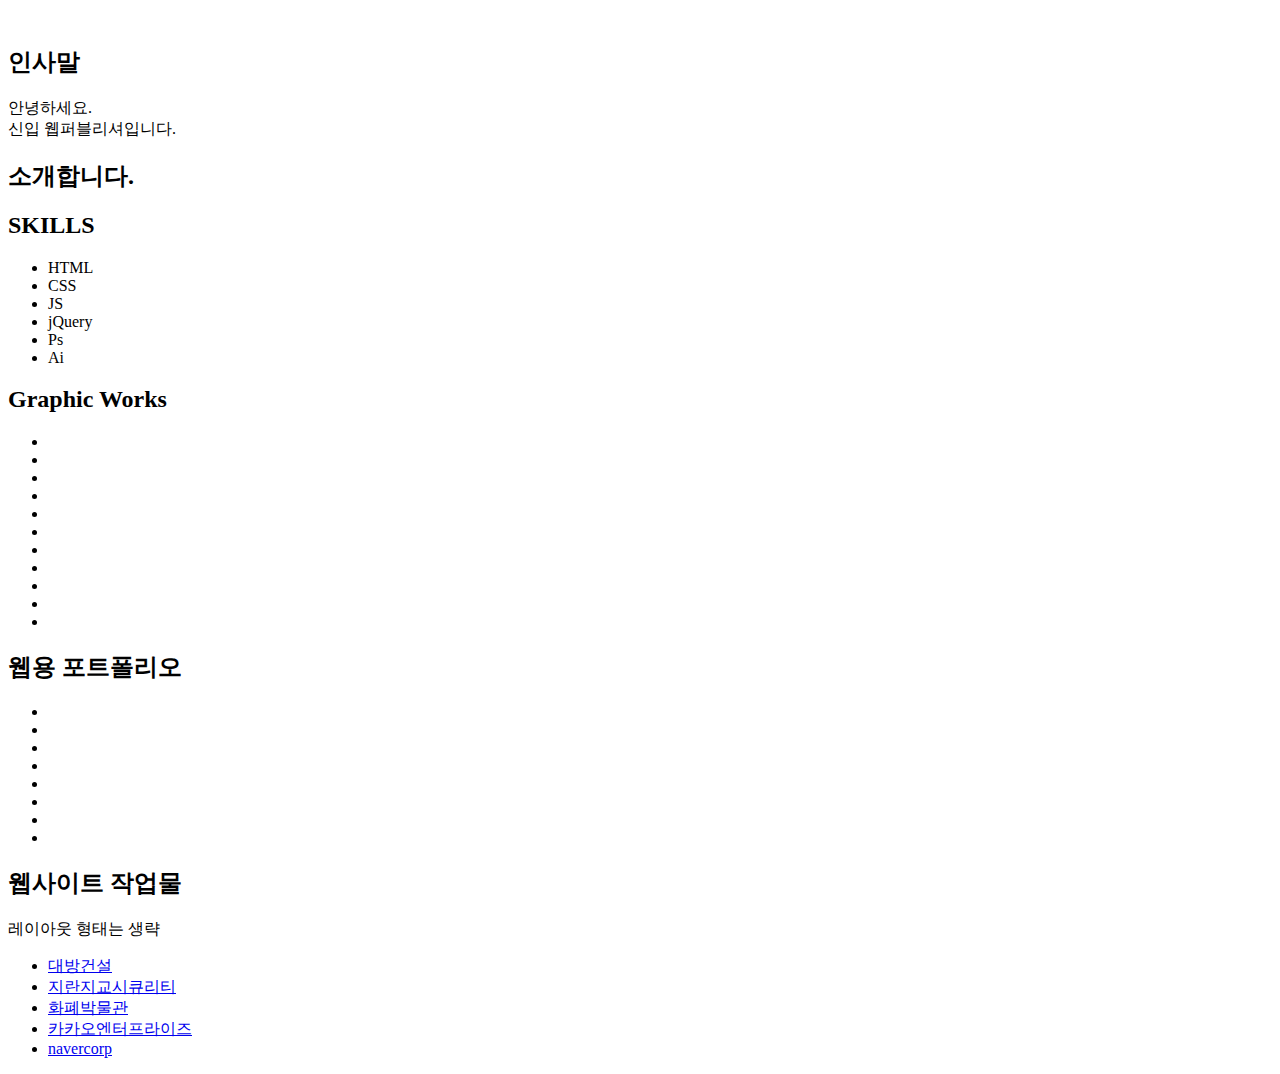
==== index.html @ 1a7c1c7e "Add files via upload" ====
<!DOCTYPE html>
<html lang="en">
<head>
  <meta charset="UTF-8">
  <meta http-equiv="X-UA-Compatible" content="IE=edge">
  <meta name="viewport" content="width=device-width, initial-scale=1.0">
  <title>연습8 - 제이쿼리 플러그인</title>
  <!--Style Sheet-->
  <link rel="stylesheet" href="css/jquery.pagepiling.css" />
  <link rel="stylesheet" href="css/lightbox.css">
  <link rel="stylesheet" href="css/slick.css">
  <link rel="stylesheet" href="css/main.css">

  <!--Java Script-->
  <script src="http://ajax.googleapis.com/ajax/libs/jquery/1.11.1/jquery.min.js"></script>
  <script src="js/jquery.pagepiling.js"></script>
  <script src="js/jquery.easypiechart.js"></script>
  <script src="js/lightbox.js"></script>
  <script src="js/masonry.pkgd.js"></script>
  <script src="js/slick.js"></script>
  <script src="js/main.js"></script>
</head>
<body>
  <div id="wrap">
    <header></header>
    <main>
      <div class="ico_scroll"><img src="img/scroll.png" alt=""></div>
      <section class="section" id="home">
        <h2 class="blind">인사말</h2>
        <p>안녕하세요. <br> 신입 웹퍼블리셔입니다.</p>
      </section>
      <section class="section" id="about">
        <div class="inner">
          <h2>소개합니다.</h2>
          <div class="about_box">
            <div class="profile"><!--사진 / 프로필--></div>
            <div class="resume"><!--교육사항 / 이력사항 / 자격사항--></div>
          </div>
        </div>
      </section>
      <section class="section" id="skills">
        <div class="inner">
          <h2>SKILLS</h2>
          <div class="main_skill">
            <ul>
              <li class="chart1" data-percent="95"><span class="title">HTML</span></li>
              <li class="chart2" data-percent="95"><span class="title">CSS</span></li>
              <li class="chart3" data-percent="75"><span class="title">JS</span></li>
              <li class="chart4" data-percent="85"><span class="title">jQuery</span></li>
              <li class="chart5" data-percent="90"><span class="title">Ps</span></li>
              <li class="chart6" data-percent="40"><span class="title">Ai</span></li>
            </ul>
          </div>
          <!--html, css, javascript, jQuery, 포토샵, 일러, react, php, mysql-->
          <!--한글, msword, 파워포인트, 엑셀, 프리미어, 에펙, -->
        </div>
      </section>
      <section class="section" id="graphic">
        <div class="inner">
          <h2>Graphic Works</h2>
          <ul>
            <li><a href="img/pf_1.jpg" data-lightbox="pf" data-title="명함디자인">
              <img src="img/pf_1.jpg" alt="">
            </a></li>
            <li><a href="img/pf_2.jpg" data-lightbox="pf" data-title="포스터디자인">
              <img src="img/pf_2.jpg" alt="">
            </a></li>
            <li><a href="img/pf_3.jpg" data-lightbox="pf">
              <img src="img/pf_3.jpg" alt="">
            </a></li>
            <li><a href="img/pf_4.jpg" data-lightbox="pf">
              <img src="img/pf_4.jpg" alt="">
            </a></li>
            <li><a href="img/pf_5.jpg" data-lightbox="pf">
              <img src="img/pf_5.jpg" alt="">
            </a></li>
            <li><a href="img/pf_6.jpg" data-lightbox="pf">
              <img src="img/pf_6.jpg" alt="">
            </a></li>
            <li><a href="img/pf_7.jpg" data-lightbox="pf">
              <img src="img/pf_8.jpg" alt="">
            </a></li>
            <li><a href="img/pf_7.png" data-lightbox="pf">
              <img src="img/pf_7.png" alt="">
            </a></li>
            <li><a href="img/pf_8.png" data-lightbox="pf">
              <img src="img/pf_8.png" alt="">
            </a></li>
            <li><a href="img/pf_9.png" data-lightbox="pf">
              <img src="img/pf_9.png" alt="">
            </a></li>
            <li><a href="img/pf_10.jpg" data-lightbox="pf">
              <img src="img/pf_10.jpg" alt="">
            </a></li>
          </ul>
        </div>
      </section>
      <section class="section" id="coding">
        <div class="inner">
          <h2>웹용 포트폴리오</h2>
          <div class="c1">
            <!-- slick 플러그인을 사용할 때는 ul태그를 사용하지 말 것 -->
            <ul>
              <li><img src="img/slide_1.jpg" alt=""></li>
              <li><img src="img/slide_2.jpg" alt=""></li>
              <li><img src="img/slide_3.jpg" alt=""></li>
              <li><img src="img/slide_4.jpg" alt=""></li>
              <li><img src="img/slide_5.jpg" alt=""></li>
              <li><img src="img/slide_6.jpg" alt=""></li>
              <li><img src="img/slide_7.jpg" alt=""></li>
              <li><img src="img/slide_8.jpg" alt=""></li>
            </ul>
          </div>
        </div>
      </section>
      
      <section id="web" class="section">
        <h2>웹사이트 작업물</h2>
        <p>레이아웃 형태는 생략</p>
        <ul>
          <li><a href="web/daebang/" target="_blank">대방건설</a></li>
          <li><a href="web/jiran/" target="_blank">지란지교시큐리티</a></li>
          <li><a href="web/komsco/" target="_blank">화폐박물관</a></li>
          <li><a href="web/kakao/" target="_blank">카카오엔터프라이즈</a></li>
          <li><a href="web/navercorp/" target="_blank">navercorp</a></li>
        </ul>
      </section>

<!--     
      <section class="section" id="graphic2">
        <div class="inner">
          <h2>Graphic Works - 2</h2>
          <ul>
            <li><a href="img/pf_1.jpg" data-lightbox="pf">
              <img src="img/pf_1.jpg" alt="">
            </a></li>
            <li><a href="img/pf_2.jpg" data-lightbox="pf">
              <img src="img/pf_2.jpg" alt="">
            </a></li>
            <li><a href="img/pf_3.jpg" data-lightbox="pf">
              <img src="img/pf_3.jpg" alt="">
            </a></li>
            <li><a href="img/pf_4.jpg" data-lightbox="pf">
              <img src="img/pf_4.jpg" alt="">
            </a></li>
            <li><a href="img/pf_5.jpg" data-lightbox="pf">
              <img src="img/pf_5.jpg" alt="">
            </a></li>
            <li><a href="img/pf_6.jpg" data-lightbox="pf">
              <img src="img/pf_6.jpg" alt="">
            </a></li>
            <li><a href="img/pf_7.jpg" data-lightbox="pf">
              <img src="img/pf_8.jpg" alt="">
            </a></li>
            <li><a href="img/pf_7.png" data-lightbox="pf">
              <img src="img/pf_7.png" alt="">
            </a></li>
            <li><a href="img/pf_8.png" data-lightbox="pf">
              <img src="img/pf_8.png" alt="">
            </a></li>
            <li><a href="img/pf_9.png" data-lightbox="pf">
              <img src="img/pf_9.png" alt="">
            </a></li>
            <li><a href="img/pf_10.jpg" data-lightbox="pf">
              <img src="img/pf_10.jpg" alt="">
            </a></li>
          </ul>
        </div>
      </section> -->
    </main>
  </div>
</body>
</html>
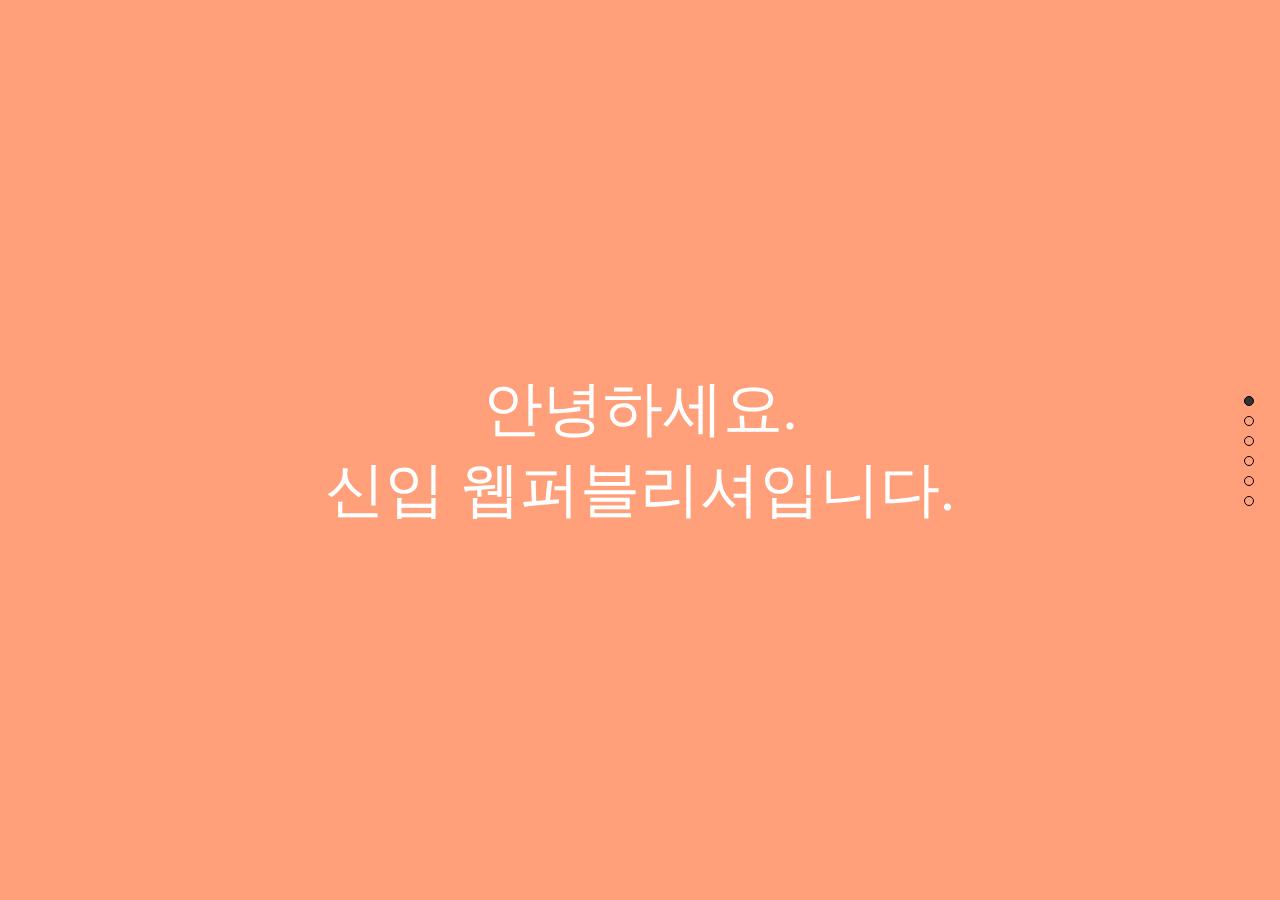
==== commit 17197e10: "Update index.html" ====
--- a/index.html
+++ b/index.html
@@ -12,7 +12,7 @@
   <link rel="stylesheet" href="css/main.css">
 
   <!--Java Script-->
-  <script src="http://ajax.googleapis.com/ajax/libs/jquery/1.11.1/jquery.min.js"></script>
+  <script src="https://ajax.googleapis.com/ajax/libs/jquery/3.6.0/jquery.min.js"></script>
   <script src="js/jquery.pagepiling.js"></script>
   <script src="js/jquery.easypiechart.js"></script>
   <script src="js/lightbox.js"></script>
--- a/css/main.css
+++ b/css/main.css
@@ -0,0 +1,61 @@
+@charset "utf-8";
+
+/*Common*/
+* {margin: 0;padding: 0;}
+ol, ul, li {list-style: none;}
+h2 {text-align: center;margin-bottom: 50px;}
+.inner {padding: 50px 3%;}
+.blind {display: none;width: 1px;height: 1px;overflow: hidden;color: transparent;}
+
+/*scroll icon*/
+@keyframes mouse {
+  50% {bottom: 40px;}
+  100% {bottom: 30px;}
+}
+.ico_scroll {
+  position: fixed;z-index: 999;left: 50%;bottom: 30px;transform: translateX(-50%);width: 60px;
+  animation: mouse 0.8s infinite ease-in-out;
+}
+.ico_scroll img {width: 100%;}
+
+/*Home*/
+#home {background: lightsalmon;}
+#home p {text-align: center;font-size: 60px;color: #FFF;}
+
+/*About*/
+#about {background: lightblue;}
+
+/*Skills*/
+#skills {background: #FFF;}
+#skills ul {display: flex;}
+#skills li {flex-grow: 1;position: relative;text-align: center;}
+#skills span.title {position: absolute;left: 50%;top: 50%;transform: translate(-50%, -50%);font-size: 30px;}
+
+/*Graphic*/
+#graphic {background: lightgreen;}
+#graphic ul {border: 1px solid #000;display: flex;flex-wrap: wrap;justify-content: space-evenly;}
+#graphic li {width: 18%;height: 200px;margin:0.5% 0;overflow: hidden;}
+#graphic li img {width: 100%;}
+
+/*Graphic - 2*/
+#graphic2 {background: lightcoral;}
+#graphic2 ul {border: 1px solid #000;display: flex;flex-wrap: wrap;justify-content: space-evenly;height: 500px;overflow: auto;}
+#graphic2 li {width: 18%;margin:0.5%;overflow: hidden;}
+#graphic2 li img {width: 100%;}
+
+/*Coding*/
+#coding {background: gold;}
+#coding .inner {}
+#coding ul {width: 1200px;margin: auto;}
+#coding li {}
+#coding li img {width: 100%;}
+
+/* slick이 제공하는 스타일 변경 */
+#coding button {}
+#coding slick-arrow {
+  position: absolute; top: 50%; transform: translateY(-50%);
+  width: 28px; height: 52px; overflow: hidden; color: transparent;
+  text-indent: -9999px; background: red;
+}
+#coding slick-prev {background: url(../img/ico_prev_gray_l.png); left: -45px;}
+#coding slick-next {background: url(../img/ico_next_gray_l.png); right: -45px;}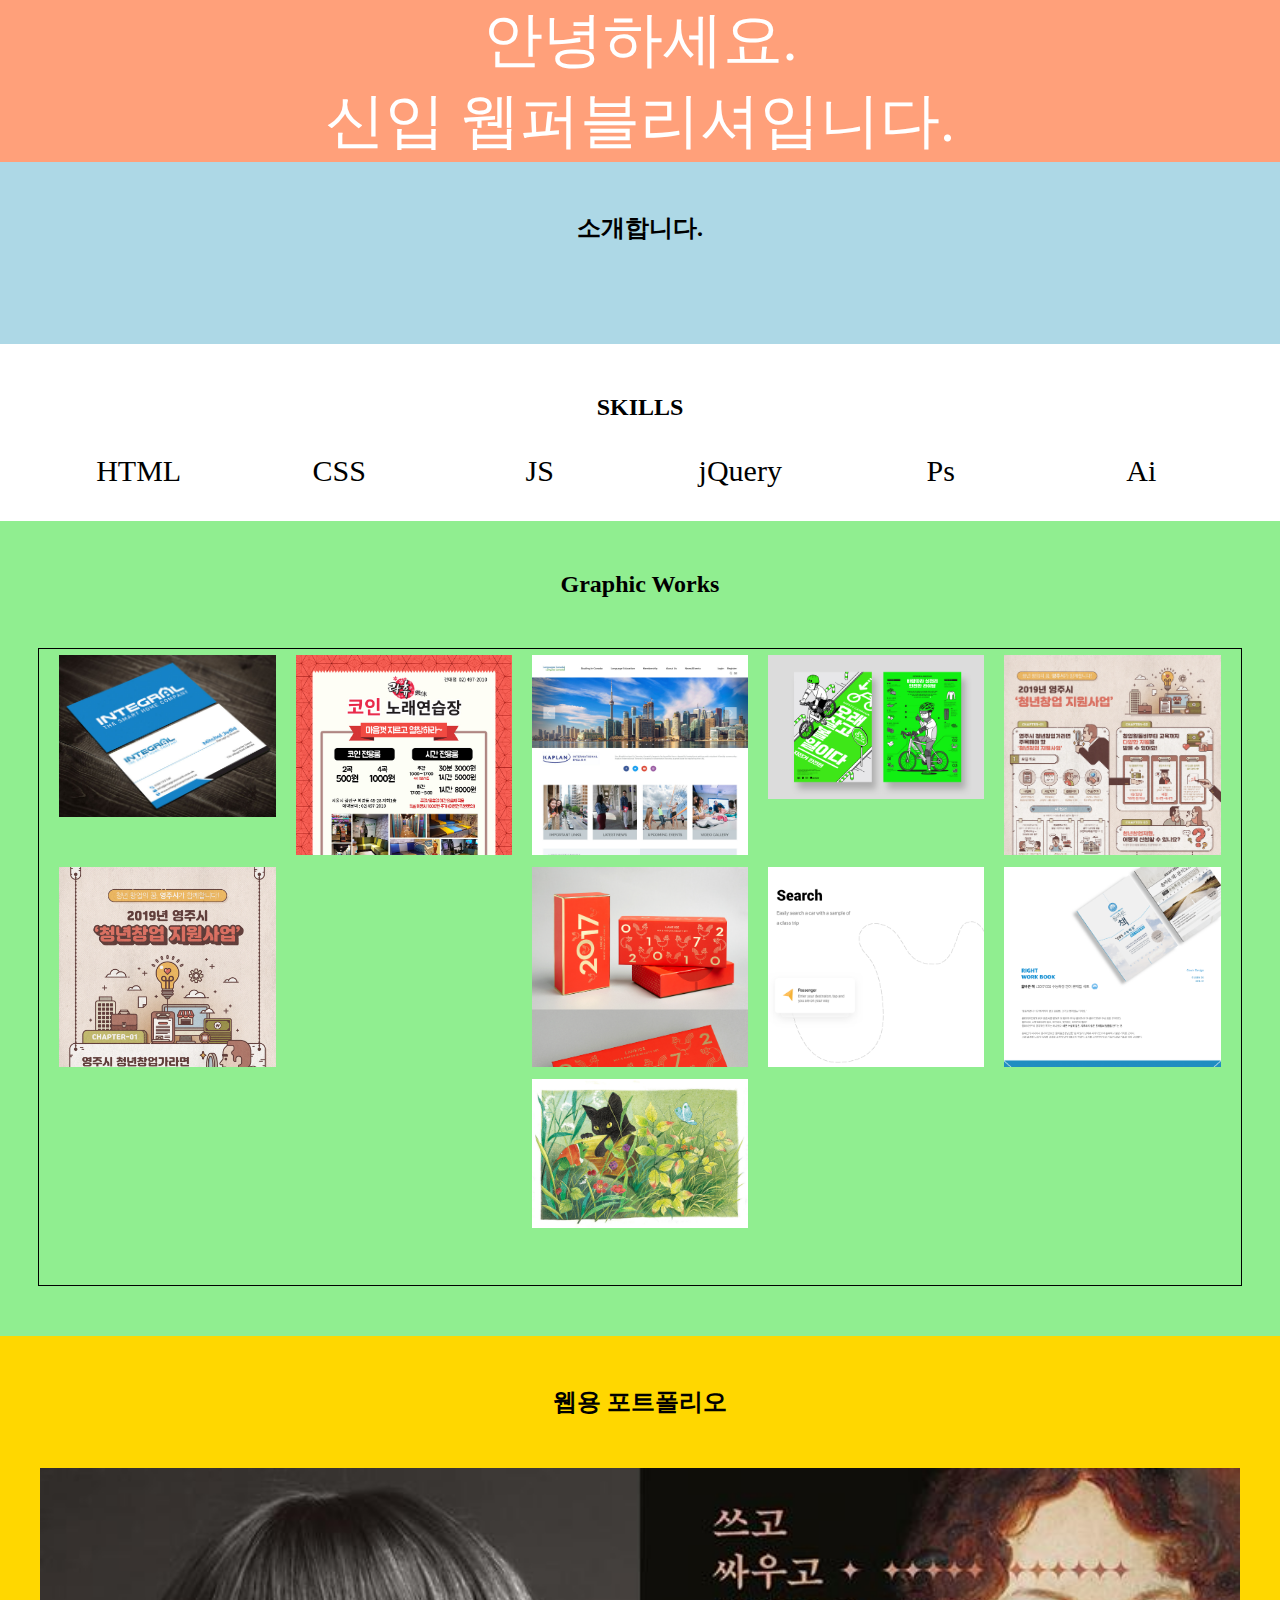
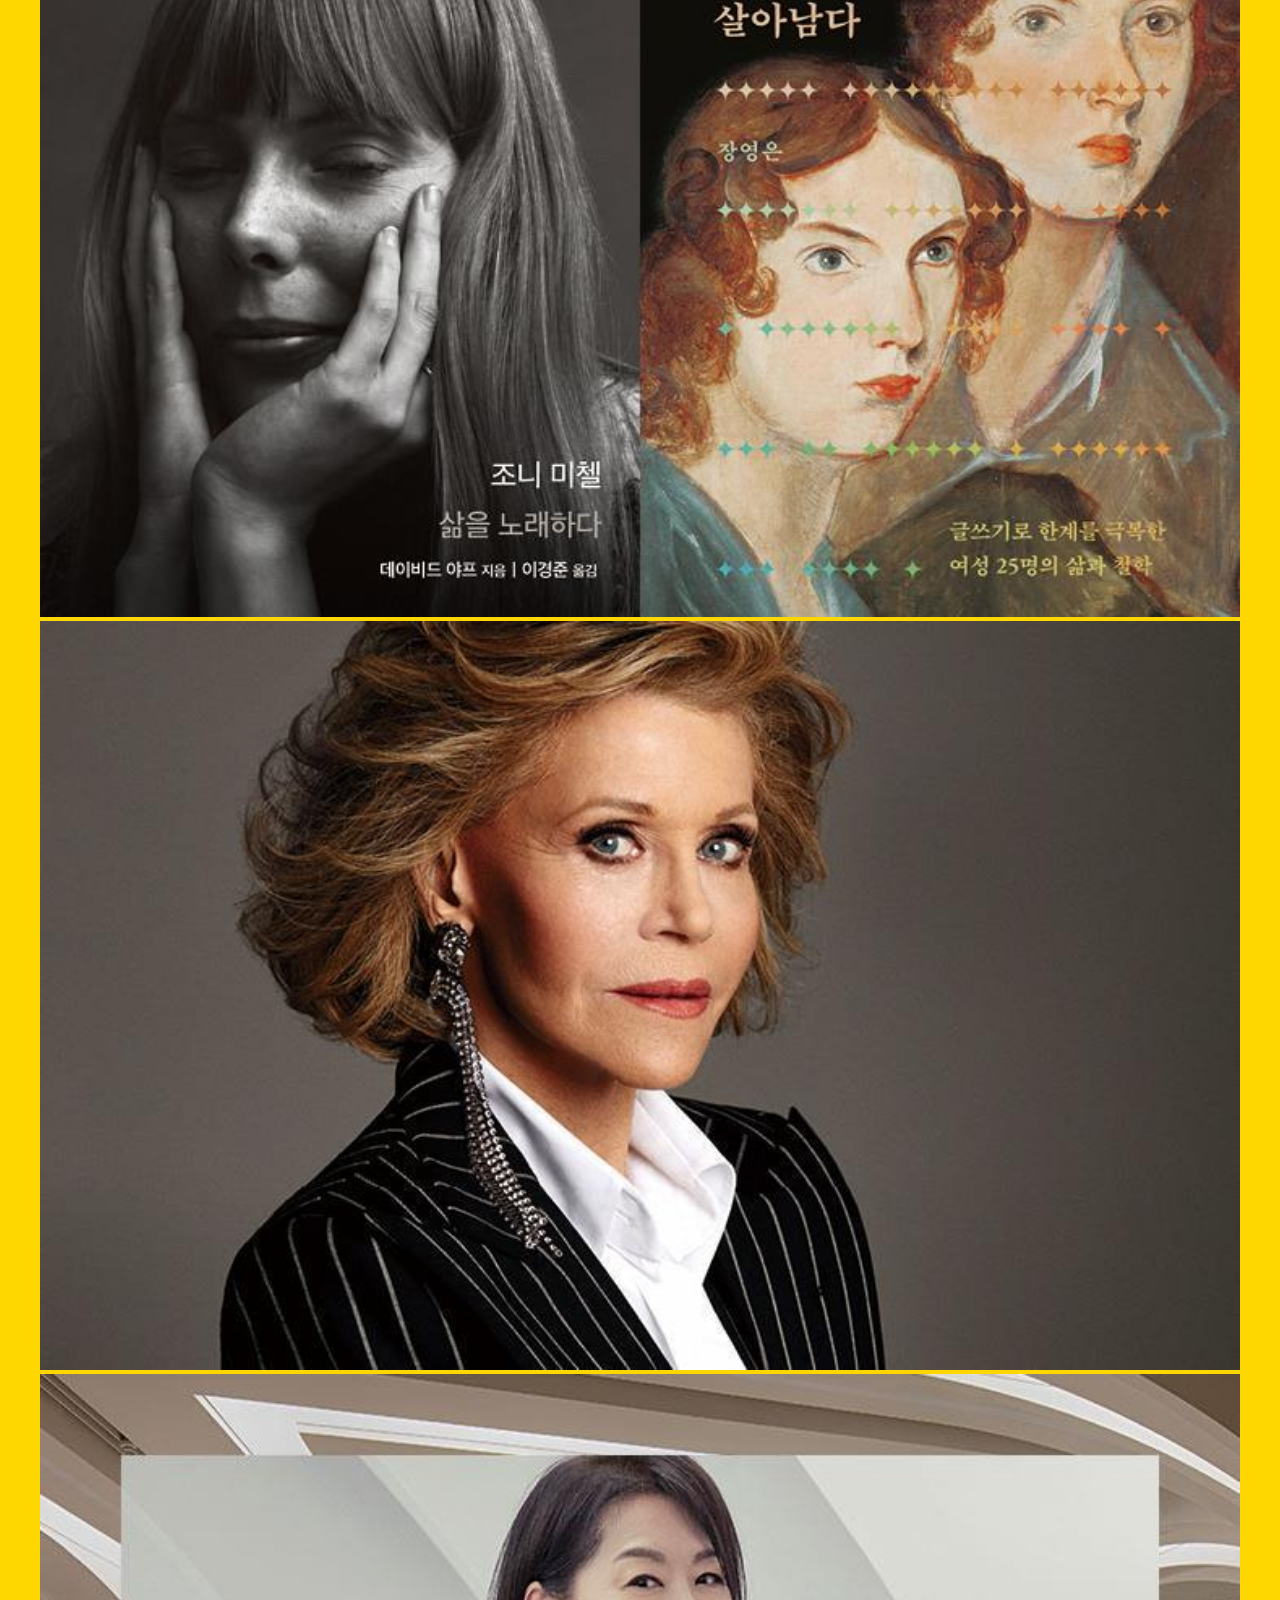
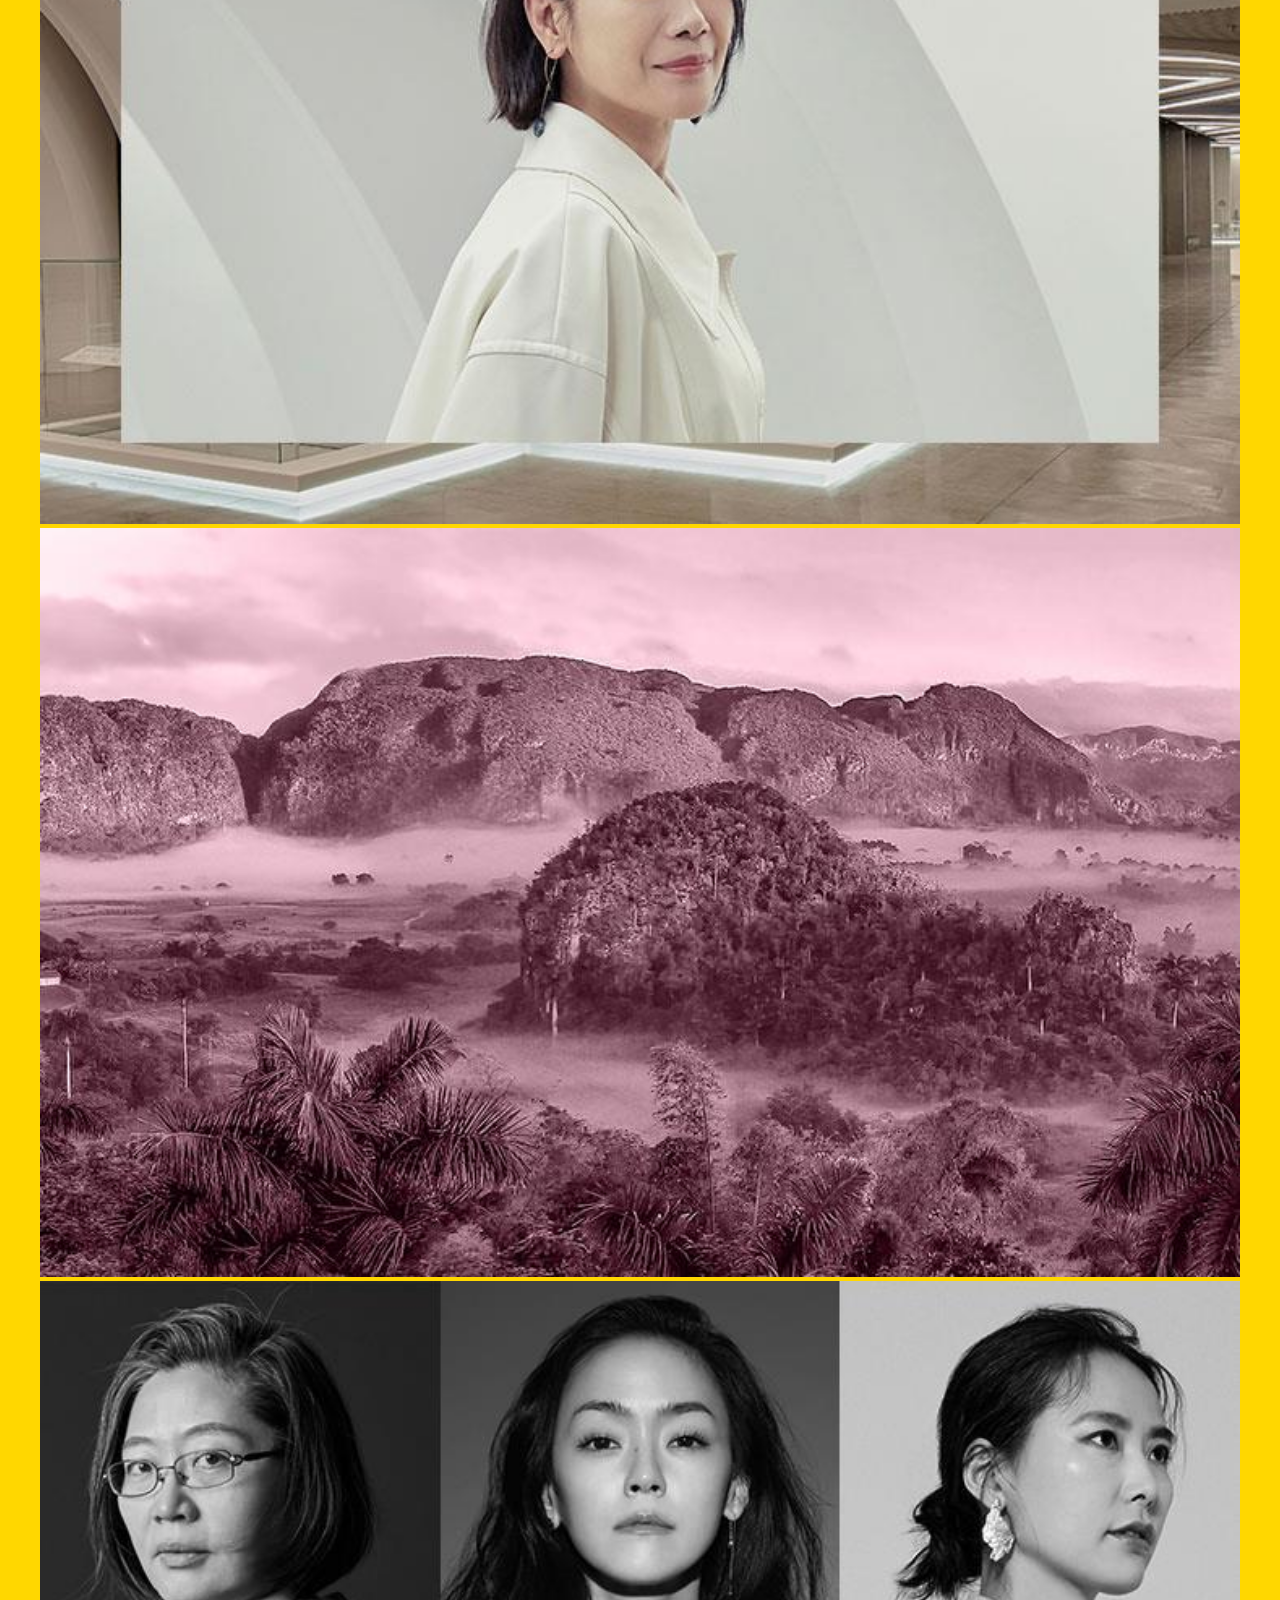
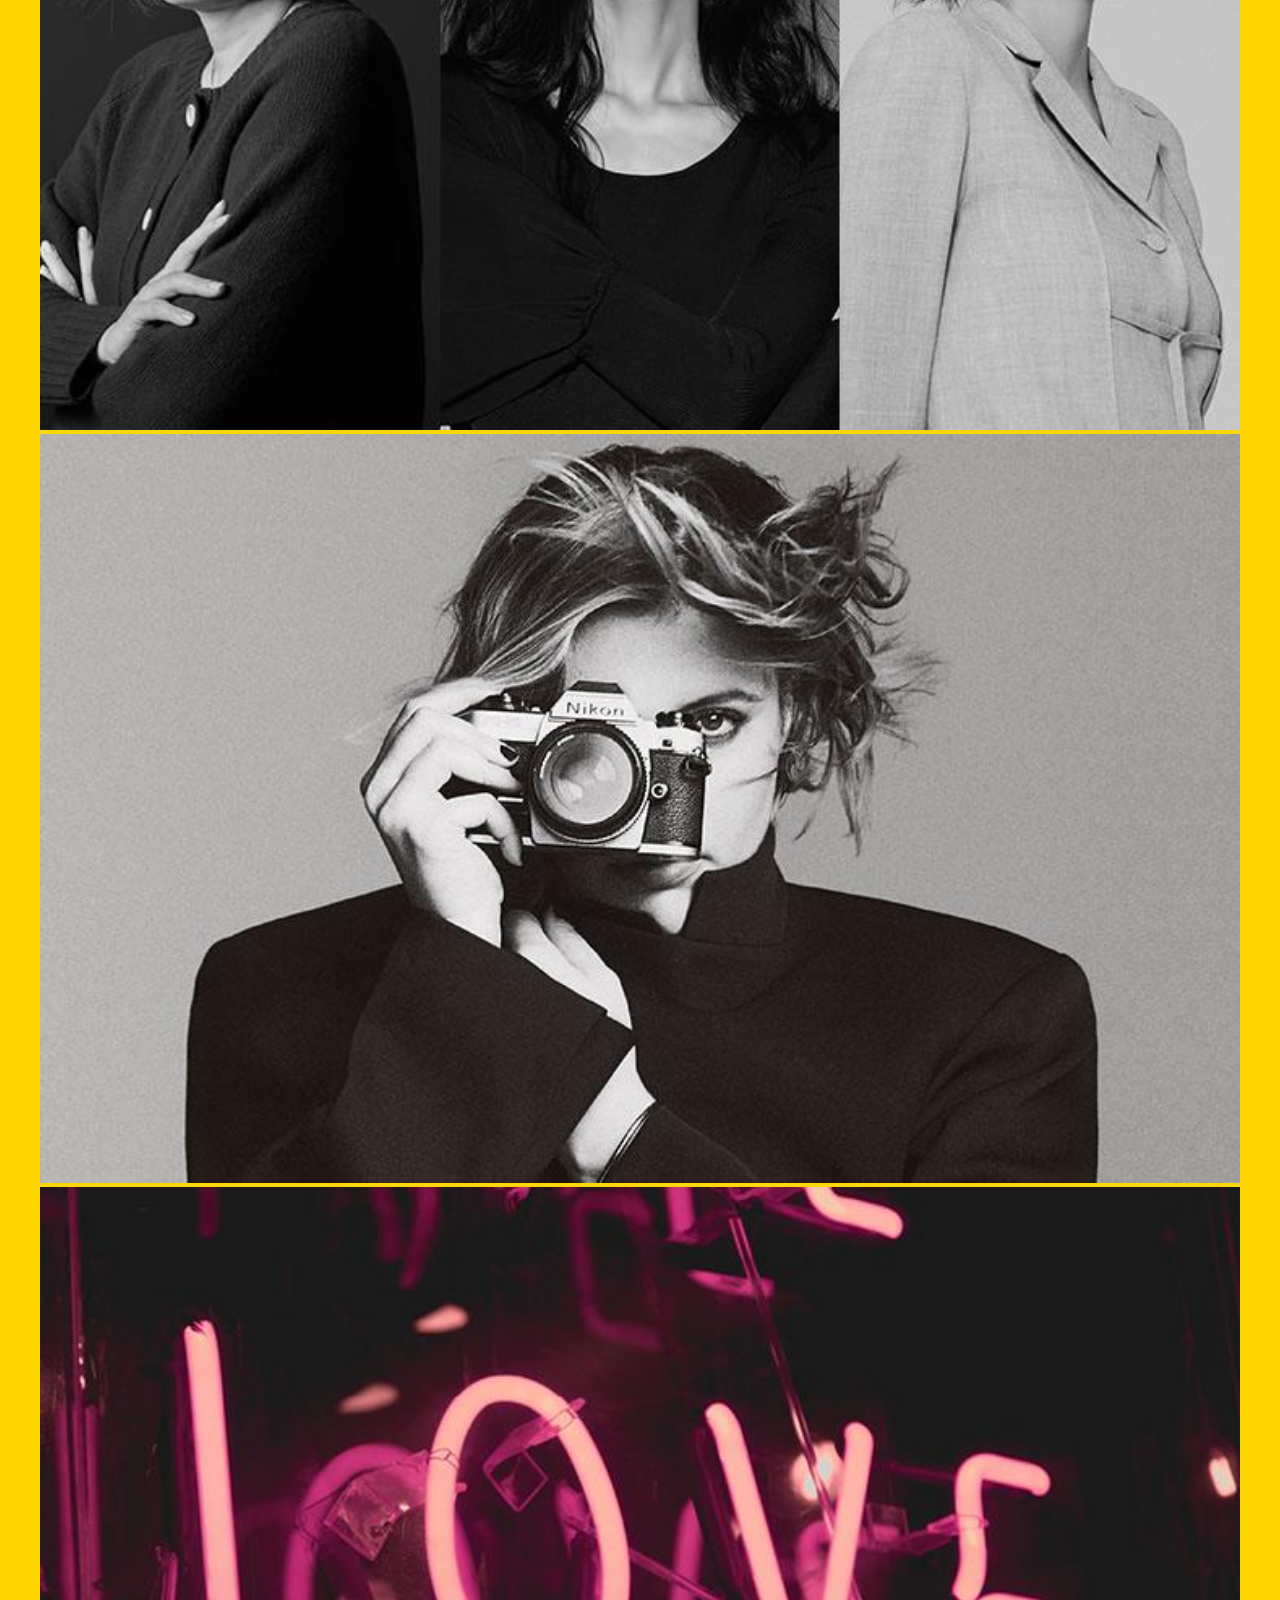
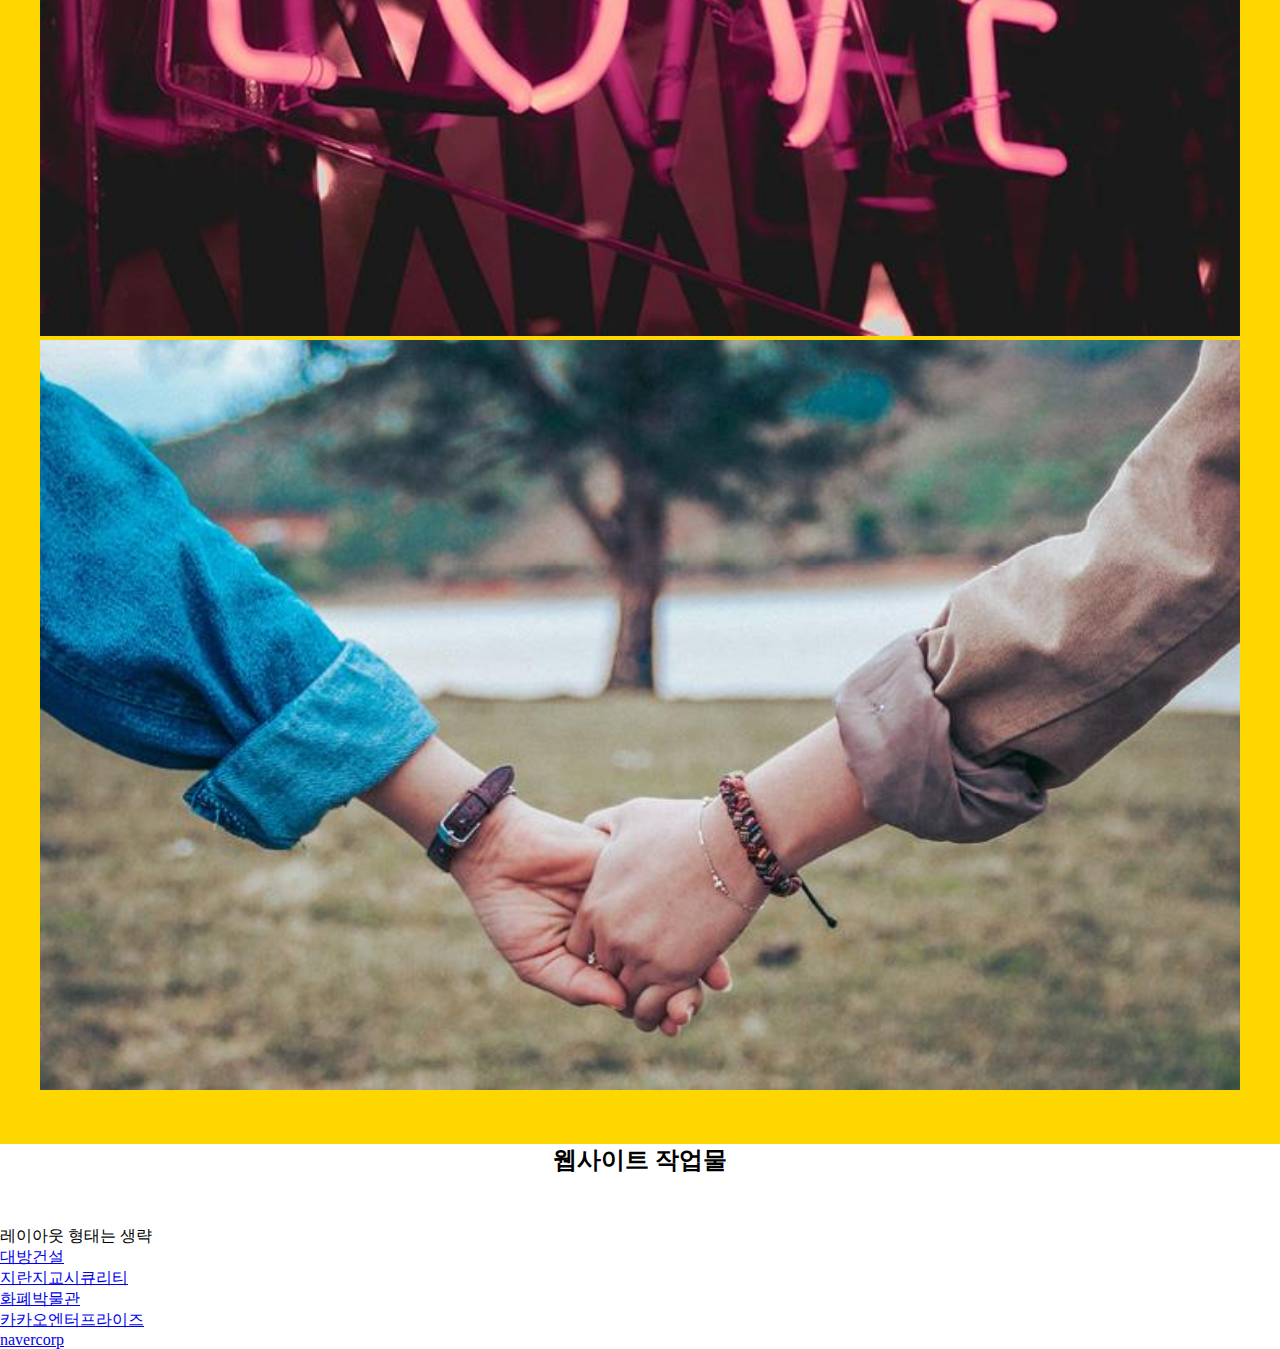
==== commit e199ee46: "Update index.html" ====
--- a/index.html
+++ b/index.html
@@ -12,7 +12,7 @@
   <link rel="stylesheet" href="css/main.css">
 
   <!--Java Script-->
-  <script src="https://ajax.googleapis.com/ajax/libs/jquery/3.6.0/jquery.min.js"></script>
+  <script src="ajax.googleapis.com/ajax/libs/jquery/3.6.0/jquery.min.js"></script>
   <script src="js/jquery.pagepiling.js"></script>
   <script src="js/jquery.easypiechart.js"></script>
   <script src="js/lightbox.js"></script>
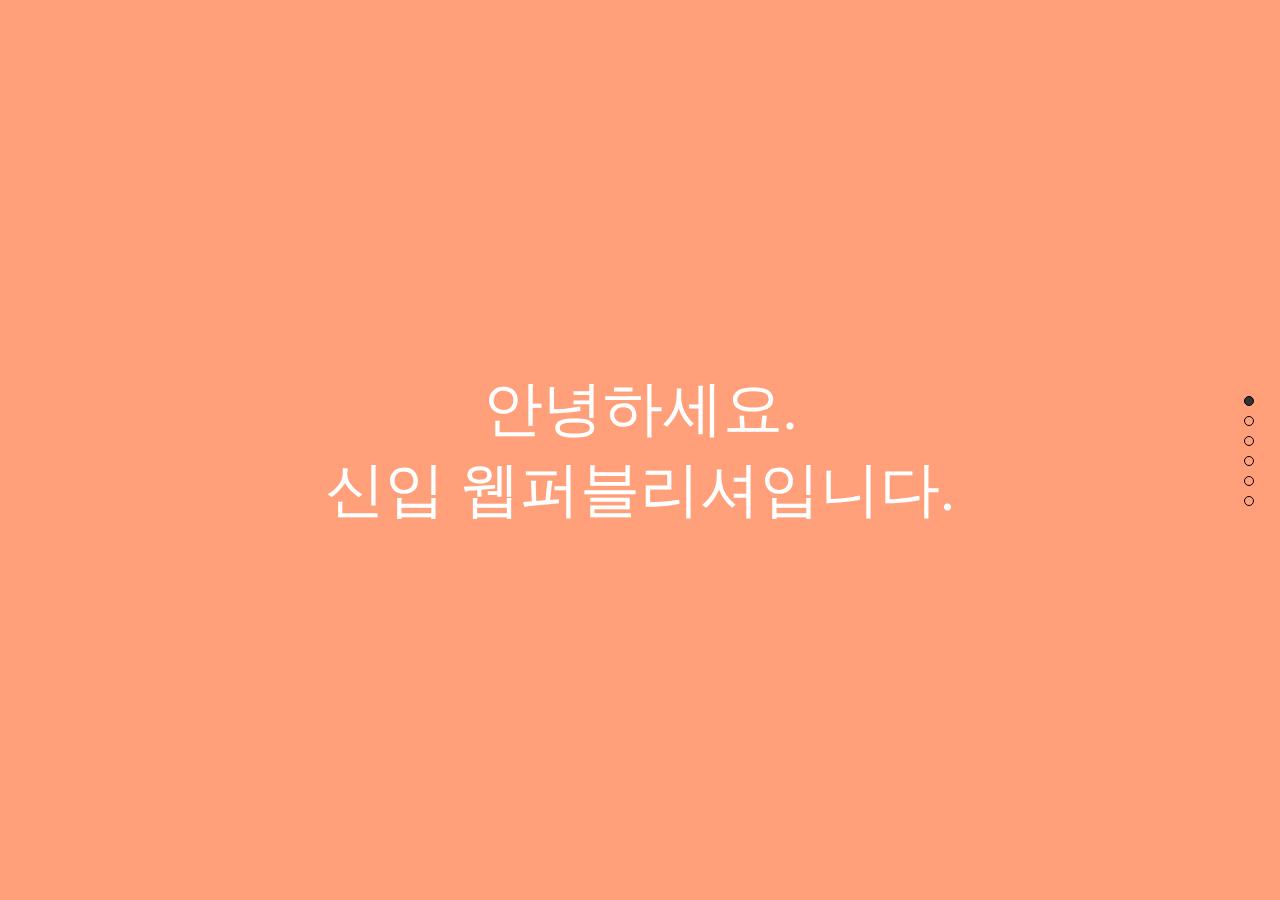
==== commit 985b960d: "Update index.html" ====
--- a/index.html
+++ b/index.html
@@ -12,7 +12,7 @@
   <link rel="stylesheet" href="css/main.css">
 
   <!--Java Script-->
-  <script src="ajax.googleapis.com/ajax/libs/jquery/3.6.0/jquery.min.js"></script>
+  <script src="//ajax.googleapis.com/ajax/libs/jquery/3.6.0/jquery.min.js"></script>
   <script src="js/jquery.pagepiling.js"></script>
   <script src="js/jquery.easypiechart.js"></script>
   <script src="js/lightbox.js"></script>
